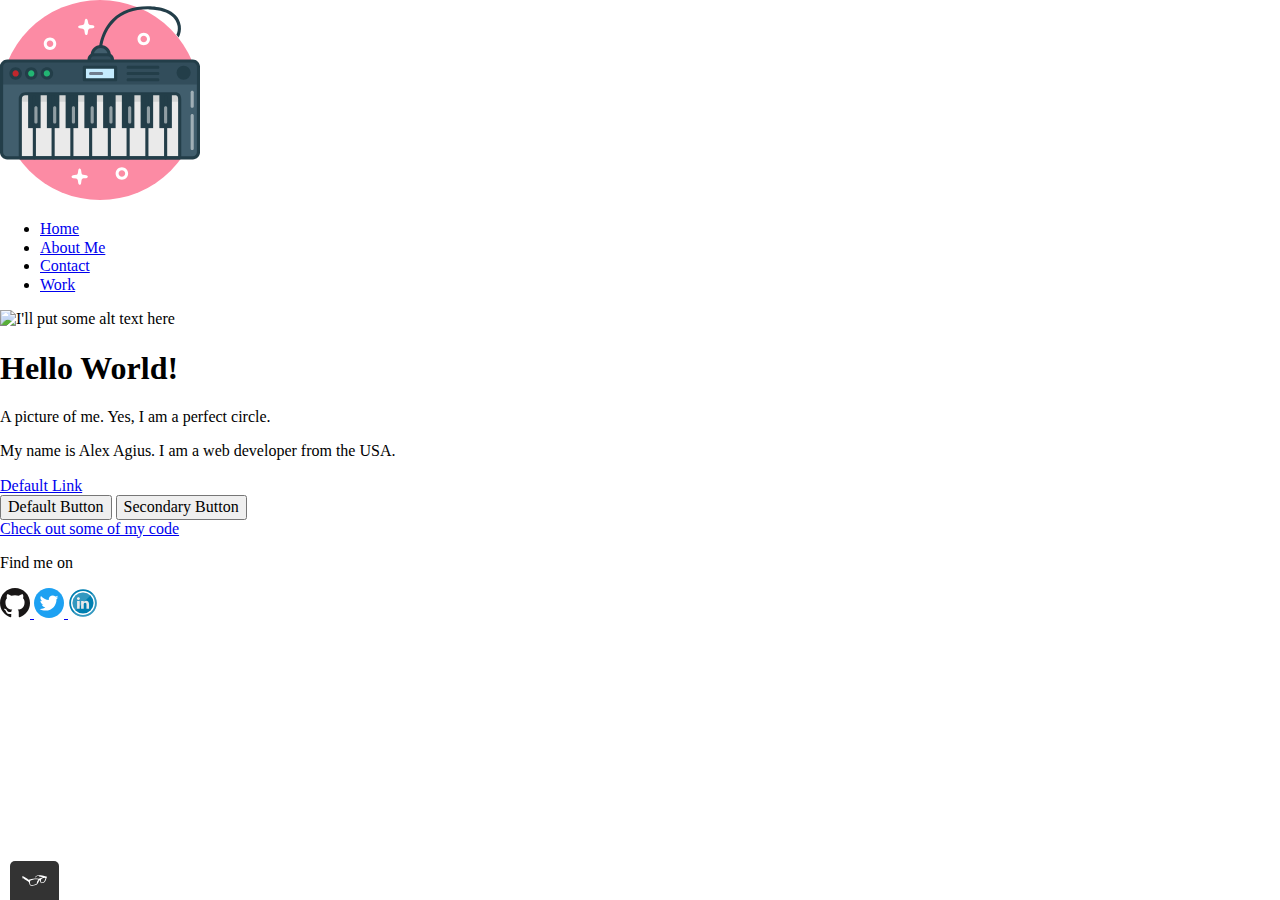
==== index.html @ cc19594d "Initial commit" ====
<!DOCTYPE html>
<html>
<!--This is an HTML comment.-->

<head>
  <meta charset="utf-8">
  <meta name="viewport" content="width=device-width, initial-scale=1">
  <title>
    Alex Agius-Portfolio
  </title>
  <link rel="shortcut icon" href="img/piano.ico">
  <link rel="stylesheet" type="text/css" href="css/normalize.css">
  <link rel="preconnect" href="https://fonts.gstatic.com">
  <link href="https://fonts.googleapis.com/css2?family=Montserrat:wght@500&display=swap" rel="stylesheet">
  <link rel="stylesheet" type="text/css" href="css/styles.production.css">
</head>

<body>

  <header class="page-header">
    <img src="img/midi.svg" alt="This is an alternative description of my logo" class="page-header__item">
    <!--Here are the links for navigating between the pages of the site.-->
    <nav class="page-header__item">
      <ul role="menubar" class="navigation-list">
        <li role="presentation">
          <a href="index.html" role="menuitem" class="navigation-list__item navigation-list__item--active">Home</a>
        </li>
        <li role="presentation">
          <a href="about.html" role="menuitem" class="navigation-list__item">About Me</a>
        </li>
        <li role="presentation">
          <a href="contact.html" role="menuitem" class="navigation-list__item">Contact</a>
        </li>
        <li role="presentation">
          <a href="work.html" role="menuitem" class="navigation-list__item">Work</a>
        </li>
      </ul>
    </nav>
  </header>

  <div class="profile">
    <img src="http://via.placeholder.com/150x150" class="profile__portrait" alt="I'll put some alt text here">
    <h1>
      Hello World!
    </h1>
    A picture of me. Yes, I am a perfect circle.
    <p>
      My name is Alex Agius. I am a web developer from the USA.
    </p>
    <!--The following items are here for CSS testing purposes-->
    <a href="#" class="homepage-link">Default Link</a>
    <br>
    <button type="button">Default Button</button>
    <button class="button_secondary">Secondary Button</button>
    <br>
    <a href="#" class="homepage-link">Check out some of my code</a>
  </div>

  <footer class="page-footer">
    <p>
      Find me on
    </p>
    <div class="social-media">
      <a href="https://github.com">
        <img src="img/github.svg" alt="Github">
      </a>
      <a href="https://twitter.com">
        <img src="img/twitter.svg" alt="Twitter">
      </a>
      <a href="https://linkedin.com">
        <img src="img/linkedin.svg" alt=LinkedIn">
      </a>
    </div>
  </footer>

  <script src="js/tota11y.min.js"></script>

</body>

</html>
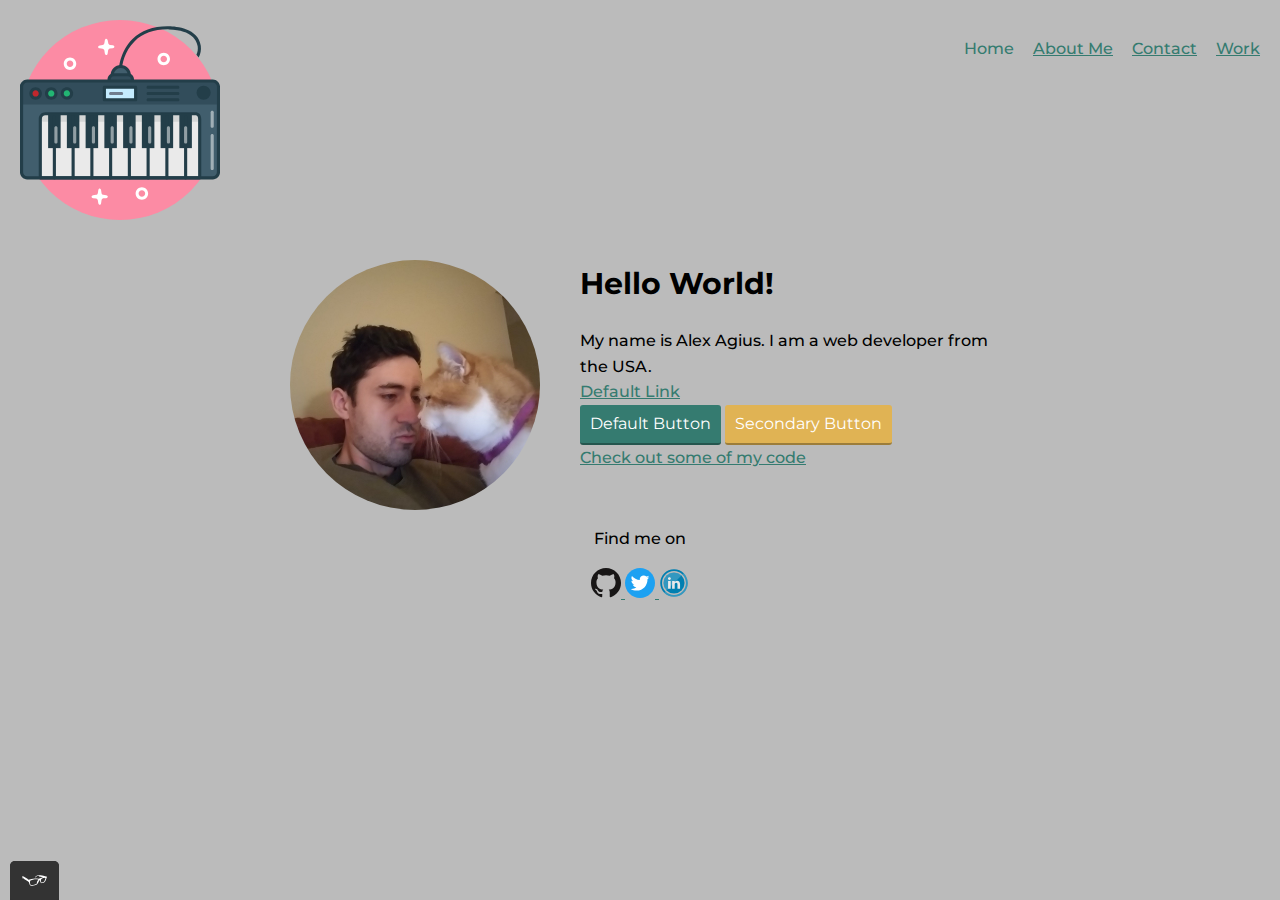
==== commit 83630407: "title change" ====
--- a/index.html
+++ b/index.html
@@ -6,13 +6,13 @@
   <meta charset="utf-8">
   <meta name="viewport" content="width=device-width, initial-scale=1">
   <title>
-    Alex Agius-Portfolio
+    Alex Agius
   </title>
   <link rel="shortcut icon" href="img/piano.ico">
   <link rel="stylesheet" type="text/css" href="css/normalize.css">
   <link rel="preconnect" href="https://fonts.gstatic.com">
   <link href="https://fonts.googleapis.com/css2?family=Montserrat:wght@500&display=swap" rel="stylesheet">
-  <link rel="stylesheet" type="text/css" href="css/styles.production.css">
+  <link rel="stylesheet" type="text/css" href="css/style-production.css">
 </head>
 
 <body>
@@ -39,14 +39,12 @@
   </header>
 
   <div class="profile">
-    <img src="http://via.placeholder.com/150x150" class="profile__portrait" alt="I'll put some alt text here">
+    <img src="img/profile.jpg" class="profile__portrait" alt="I'll put some alt text here">
     <h1>
       Hello World!
     </h1>
-    A picture of me. Yes, I am a perfect circle.
-    <p>
       My name is Alex Agius. I am a web developer from the USA.
-    </p>
+      <br>
     <!--The following items are here for CSS testing purposes-->
     <a href="#" class="homepage-link">Default Link</a>
     <br>
--- a/css/style-production.css
+++ b/css/style-production.css
@@ -0,0 +1,285 @@
+/*
+Colors used:
+Text color (dark gray): #2b2b2b;
+Primary color (Purple): #357b70;
+Secondary color (orange): #e0b354;
+*/
+
+a {
+  color: #357b70;
+}
+
+/*Set background color*/
+body {
+  background-color: #bbb;
+}
+
+/*Set font of body text*/
+body {
+  font-family: "Montserrat", sans-serif;
+  font-weight: 500;
+  /*Set font size*/
+  font-size: 16px;
+  /*Set line height*/
+  line-height: 1.6;
+}
+
+h1 {
+  font-size: 30px;
+  font-weight: 700;
+}
+
+/*set visited link color*/
+a:visited {
+  color: #05676e;
+}
+
+/*No underlining when hovering over a link*/
+a:hover, a:focus {
+  text-decoration: none;
+}
+
+/*set selected link color*/
+a:active {
+  color: #489c79;
+}
+
+button {
+  /*reset button border*/
+  border: none;
+  /*inherits font from body*/
+  font-family: inherit;
+  /*sets color of button background and font*/
+  background-color: #357b70;
+  color: white;
+  text-decoration: none;
+  /*adds spacing to button*/
+  padding: 10px;
+  border-radius: 3px;
+  border-bottom: 2px solid rgba(0, 0, 0, 0.3);
+  display: inline-block;
+  transition: 1s opacity;
+}
+
+.button {
+  /*reset button border*/
+  border: none;
+  /*inherits font from body*/
+  font-family: inherit;
+  /*sets color of button background and font*/
+  background-color: #357b70;
+  color: white;
+  text-decoration: none;
+  /*adds spacing to button*/
+  padding: 10px;
+  border-radius: 3px;
+  border-bottom: 2px solid rgba(0, 0, 0, 0.3);
+  display: inline-block;
+  transition: 1s opacity;
+}
+
+.navigation-list__item, .homepage-link {
+  transition: 0.8s text-shadow;
+}
+
+.navigation-list__item:hover, .navigation-list__item:focus,
+.homepage-link:hover, homepage-link:focus {
+  text-shadow: #FC0 1px 0 10px;
+}
+
+.button_secondary {
+  background-color: #e0b354;
+  color: white;
+}
+
+button:hover, button:focus, .button:hover, .button:focus {
+  cursor: pointer;
+  opacity: 0.6;
+}
+
+.navigation-list__item--active {
+  text-decoration: none;
+}
+
+.profile__portrait {
+  /*float profile image to left of home page*/
+  float: left;
+  /*set dimensions of objects with class "profile__portrait"*/
+  height: 250px;
+  width: 250px;
+  /*set right margin for objects with class "profile__portrait"*/
+  margin-right: 40px;
+  /*set rounded corners for objects with class "profile__portrait"*/
+  border-radius: 50%;
+}
+
+.page-footer {
+  /*prevent footer from flowing around floated elements*/
+  clear: both;
+  display: flex;
+  /*set flow direction of objects classed "page-footer"*/
+  flex-direction: column;
+  /*center content of objects classed "page-footer"*/
+  text-align: center;
+}
+
+.profile {
+  /*set maximum width of objects with class "profile"*/
+  max-width: 700px;
+  /*set margin of objects with class "profile"*/
+  margin: 0 auto;
+}
+
+/*ATTENTION: the selector "*" applies styling to all HTML elements within this CSS file*/
+* {
+  box-sizing: border-box;
+}
+
+.page-header {
+  display: flex;
+  width: 100%;
+  padding: 20px;
+}
+
+.page-header__item {
+  flex: 0 1 200px;
+}
+
+.page-header__item:last-child {
+  flex-grow: 1;
+  text-align: right;
+}
+
+.navigation-list, .likes-list {
+  /*get rid of the dots on the nav list*/
+  list-style-type: none;
+}
+
+.navigation-list li {
+  display: inline-block;
+  margin-left: 15px;
+}
+
+.grid {
+  display: grid;
+  grid-template-columns: 1fr 1fr 1fr;
+  grid-gap: 20px;
+}
+
+.grid__item {
+  background-color: lightgray;
+  padding: 20px;
+}
+
+form {
+  /*enable flex content for form contents*/
+  display: flex;
+  /*format flexbox into column*/
+  flex-direction: column;
+  /*enable flex-grow and flex-shrink, set flex-basis for content */
+  flex: 1 1 auto;
+  /*set side padding so input fields go all the way across page*/
+  padding: 0 20%;
+}
+
+.contact-info {
+  display: flex;
+  flex-direction: column;
+  flex: 1 1 auto;
+  /*align contact info text and anchors*/
+  text-align: center;
+}
+
+@media all and (max-width: 500px) {
+  .grid {
+    grid-template-columns: 1fr;
+  }
+}
+@media all and (min-width: 500px) and (max-width: 750px) {
+  .grid {
+    grid-template-columns: 1fr 1fr;
+  }
+}
+@media all and (max-width: 750px) {
+  .grid {
+    grid-gap: 10px;
+  }
+
+  h1 {
+    font-size: 22px;
+  }
+
+  .grid__item:last-child {
+    grid-column: auto/auto;
+    grid-row: auto/auto;
+  }
+}
+table {
+  margin-left: auto;
+  margin-right: auto;
+}
+
+.likes-section {
+  justify-content: center;
+  display: flex;
+  text-align: center;
+}
+
+#cv-button {
+  display: flex;
+  justify-content: center;
+  margin-left: 30%;
+  margin-right: 30%;
+}
+
+.berlin-illustration {
+  display: flex;
+  margin: auto;
+}
+
+@keyframes color-change {
+  0% {
+    fill: #edc655;
+  }
+  50% {
+    fill: #fcffad;
+  }
+  100% {
+    fill: #f76414;
+  }
+}
+.sun {
+  animation-duration: 4s;
+  animation-name: color-change;
+  animation-iteration-count: infinite;
+  animation-direction: alternate;
+  animation-timing-function: linear;
+}
+
+@keyframes cloud-move {
+  from {
+    transform: translate(0, 50px);
+  }
+  to {
+    transform: translate(200px, 50px);
+  }
+}
+.cloud-front {
+  animation-duration: 30s;
+  animation-name: cloud-move;
+  animation-iteration-count: infinite;
+  animation-direction: alternate;
+  animation-timing-fuction: linear;
+}
+
+@keyframes cloud-move-reverse {
+  from {
+    transform: translate(446px, 48px);
+  }
+  to {
+    transform: translate(100px, 48px);
+  }
+}
+.cloud-back {
+  animation: 34s cloud-move-reverse infinite alternate linear;
+}